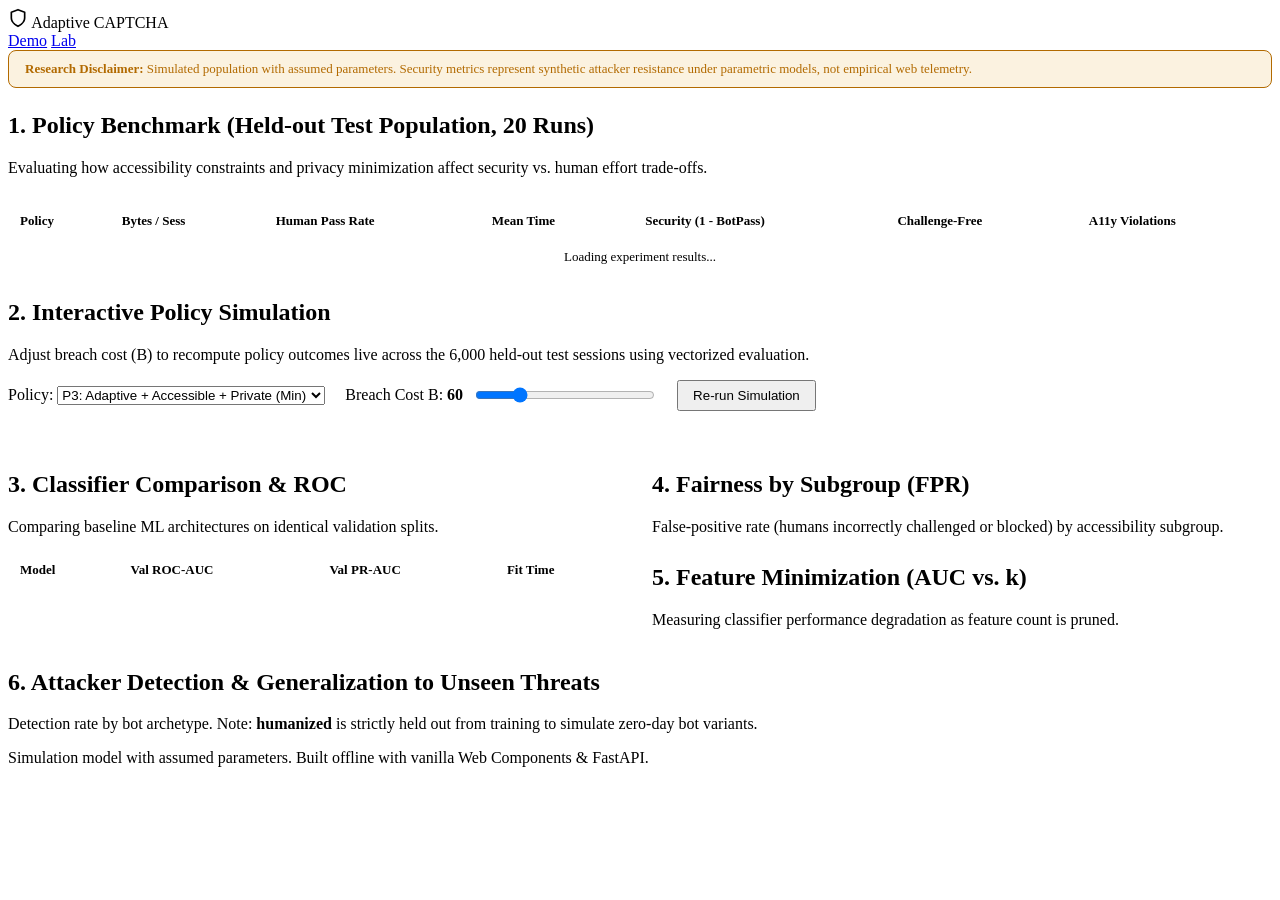
==== web/lab.html @ c74d33b8 "feat: complete adaptive and accessible CAPTCHA implementation (Phases 0-6)" ====
<!DOCTYPE html>
<html lang="en">
<head>
  <meta charset="UTF-8">
  <meta name="viewport" content="width=device-width, initial-scale=1.0">
  <title>Adaptive and Accessible CAPTCHA — Research Lab</title>
  <link rel="stylesheet" href="/static/styles.css">
  <style>
    .lab-banner {
      background: rgba(220, 150, 0, 0.12);
      border: 1px solid #B26A00;
      color: #B26A00;
      padding: 10px 16px;
      border-radius: 8px;
      margin-bottom: 24px;
      font-size: 13px;
      font-weight: 500;
    }

    .data-table {
      width: 100%;
      border-collapse: collapse;
      font-size: 13px;
      margin-top: 10px;
    }

    .data-table th, .data-table td {
      padding: 10px 12px;
      border-bottom: 1px solid var(--border);
      text-align: left;
    }

    .data-table th {
      color: var(--muted);
      font-weight: 600;
      background: var(--bg);
    }

    .data-table tr:hover td {
      background: rgba(0, 0, 0, 0.02);
    }

    .grid-2 {
      display: grid;
      grid-template-columns: 1fr 1fr;
      gap: 24px;
      margin-top: 24px;
    }

    @media (max-width: 768px) {
      .grid-2 {
        grid-template-columns: 1fr;
      }
    }

    .stat-pill {
      display: inline-block;
      padding: 2px 8px;
      border-radius: 4px;
      font-weight: 600;
      font-size: 12px;
    }

    .stat-highlight {
      background: rgba(11, 107, 93, 0.15);
      color: var(--accent);
    }

    .stat-warn {
      background: rgba(179, 38, 30, 0.15);
      color: var(--danger);
    }
  </style>
</head>
<body>
  <header>
    <div class="brand">
      <svg width="20" height="20" viewBox="0 0 24 24" fill="none" stroke="currentColor" stroke-width="2" stroke-linecap="round" stroke-linejoin="round">
        <path d="M12 22s8-4 8-10V5l-8-3-8 3v7c0 6 8 10 8 10z"/>
      </svg>
      <span>Adaptive CAPTCHA</span>
    </div>
    <nav class="nav-links">
      <a href="/">Demo</a>
      <a href="/lab" class="active">Lab</a>
    </nav>
  </header>

  <main>
    <div class="lab-banner">
      <strong>Research Disclaimer:</strong> Simulated population with assumed parameters. Security metrics represent synthetic attacker resistance under parametric models, not empirical web telemetry.
    </div>

    <!-- Section 1: Four-Policy Comparison -->
    <section class="card" style="margin-bottom: 24px;">
      <h2>1. Policy Benchmark (Held-out Test Population, 20 Runs)</h2>
      <p class="desc">Evaluating how accessibility constraints and privacy minimization affect security vs. human effort trade-offs.</p>
      
      <div style="overflow-x: auto;">
        <table class="data-table" id="policyTable">
          <thead>
            <tr>
              <th>Policy</th>
              <th>Bytes / Sess</th>
              <th>Human Pass Rate</th>
              <th>Mean Time</th>
              <th>Security (1 - BotPass)</th>
              <th>Challenge-Free</th>
              <th>A11y Violations</th>
            </tr>
          </thead>
          <tbody id="policyTableBody">
            <tr><td colspan="7" style="text-align:center;">Loading experiment results...</td></tr>
          </tbody>
        </table>
      </div>
    </section>

    <!-- Section 2: Live Strictness Simulator -->
    <section class="card" style="margin-bottom: 24px;">
      <h2>2. Interactive Policy Simulation</h2>
      <p class="desc">Adjust breach cost (B) to recompute policy outcomes live across the 6,000 held-out test sessions using vectorized evaluation.</p>

      <div style="display: flex; align-items: center; gap: 20px; margin-bottom: 16px; flex-wrap: wrap;">
        <div>
          <label for="labPolicy">Policy: </label>
          <select id="labPolicy" class="select-control">
            <option value="P3" selected>P3: Adaptive + Accessible + Private (Min)</option>
            <option value="P2">P2: Adaptive + Accessible (Full)</option>
            <option value="P1">P1: Adaptive (Unconstrained)</option>
            <option value="P0">P0: Fixed vis2</option>
          </select>
        </div>
        <div style="display: flex; align-items: center; gap: 10px;">
          <label for="labB">Breach Cost B: <strong id="labBVal">60</strong></label>
          <input type="range" id="labB" min="20" max="200" value="60" step="5" class="slider-control" style="width: 180px;">
        </div>
        <button type="button" id="reSimulateBtn" class="btn-primary" style="padding: 6px 14px;">Re-run Simulation</button>
      </div>

      <div id="simStatsRow" style="display: flex; gap: 16px; flex-wrap: wrap; margin-top: 12px; font-family: var(--font-mono); font-size: 13px;">
        <!-- Filled dynamically -->
      </div>
    </section>

    <div class="grid-2">
      <!-- Section 3: Model Comparison & ROC -->
      <section class="card">
        <h2>3. Classifier Comparison & ROC</h2>
        <p class="desc">Comparing baseline ML architectures on identical validation splits.</p>
        <table class="data-table" id="modelsTable">
          <thead>
            <tr>
              <th>Model</th>
              <th>Val ROC-AUC</th>
              <th>Val PR-AUC</th>
              <th>Fit Time</th>
            </tr>
          </thead>
          <tbody id="modelsTableBody"></tbody>
        </table>

        <div id="rocChart" style="margin-top: 20px;"></div>
      </section>

      <!-- Section 4 & 5: Subgroup Disparity & Feature Scaling -->
      <section class="card">
        <h2>4. Fairness by Subgroup (FPR)</h2>
        <p class="desc">False-positive rate (humans incorrectly challenged or blocked) by accessibility subgroup.</p>
        <div id="subgroupChart"></div>

        <h2 style="margin-top: 28px;">5. Feature Minimization (AUC vs. k)</h2>
        <p class="desc">Measuring classifier performance degradation as feature count is pruned.</p>
        <div id="featuresChart"></div>
      </section>
    </div>

    <!-- Section 6: Recall by Bot Type -->
    <section class="card" style="margin-top: 24px;">
      <h2>6. Attacker Detection & Generalization to Unseen Threats</h2>
      <p class="desc">Detection rate by bot archetype. Note: <strong>humanized</strong> is strictly held out from training to simulate zero-day bot variants.</p>
      <div id="botRecallChart" style="margin-top: 14px;"></div>
    </section>
  </main>

  <footer>
    Simulation model with assumed parameters. Built offline with vanilla Web Components & FastAPI.
  </footer>

  <script type="module">
    import { renderLineChart, renderBarChart } from "/static/chart.js";

    async function loadLabData() {
      try {
        const res = await fetch("/api/lab/results");
        if (!res.ok) throw new Error("Could not load results");
        const { results, metrics } = await res.json();

        // 1. Populate Four-Policy Table
        const tbody = document.getElementById("policyTableBody");
        tbody.innerHTML = "";
        for (const [key, p] of Object.entries(results)) {
          const isA11yZero = p.a11y_violation_rate.mean === 0;
          const row = document.createElement("tr");
          row.innerHTML = `
            <td><strong>${p.name}</strong></td>
            <td><code>${p.bytes_collected} B</code></td>
            <td>${(p.human_pass_rate.mean * 100).toFixed(1)}% <small style="color:var(--muted)">±${(p.human_pass_rate.std*100).toFixed(1)}%</small></td>
            <td>${p.mean_human_time_s.mean.toFixed(1)}s</td>
            <td><strong>${(p.security_rate.mean * 100).toFixed(1)}%</strong></td>
            <td>${(p.challenge_free_rate.mean * 100).toFixed(1)}%</td>
            <td><span class="stat-pill ${isA11yZero ? 'stat-highlight' : 'stat-warn'}">${(p.a11y_violation_rate.mean * 100).toFixed(2)}%</span></td>
          `;
          tbody.appendChild(row);
        }

        // 2. Model comparison table
        const mbody = document.getElementById("modelsTableBody");
        mbody.innerHTML = "";
        metrics.models_compared.forEach(m => {
          const r = document.createElement("tr");
          r.innerHTML = `
            <td>${m.model}</td>
            <td>${m.val_roc_auc.toFixed(4)}</td>
            <td>${m.val_pr_auc.toFixed(4)}</td>
            <td>${m.fit_time_s}s</td>
          `;
          mbody.appendChild(r);
        });

        // 3. ROC Chart
        if (metrics.roc_curve_points) {
          renderLineChart(document.getElementById("rocChart"), {
            data: metrics.roc_curve_points,
            xKey: "fpr",
            yKey: "tpr",
            title: `Receiver Operating Characteristic (MIN Model, AUC = ${metrics.min_model.roc_auc.toFixed(3)})`,
            xLabel: "False Positive Rate (FPR)",
            yLabel: "True Positive Rate (TPR)",
            minX: 0, maxX: 1, minY: 0, maxY: 1
          });
        }

        // 4. Subgroup chart (Bar chart of FPR)
        const subgroupData = Object.entries(metrics.false_positive_rate_by_human_subgroup).map(([k, v]) => ({
          name: k.replace("_", " "),
          fpr: v.fpr_min_p50
        }));
        renderBarChart(document.getElementById("subgroupChart"), {
          data: subgroupData,
          labelKey: "name",
          valueKey: "fpr",
          title: "False-Positive Rate by Human Subgroup (MIN Model)",
          maxVal: 0.1,
          unit: "%"
        });

        // 5. AUC vs k chart
        const kData = Object.entries(metrics.auc_vs_feature_count).map(([k, v]) => ({
          k: Number(k),
          auc: v
        }));
        renderLineChart(document.getElementById("featuresChart"), {
          data: kData,
          xKey: "k",
          yKey: "auc",
          title: "Test ROC-AUC vs. Feature Count (Pruning Curve)",
          xLabel: "Number of features (k)",
          yLabel: "Test AUC",
          minX: 4, maxX: 25, minY: 0.70, maxY: 0.90
        });

        // 6. Bot recall chart
        const botData = Object.entries(metrics.recall_by_bot_type).map(([k, v]) => ({
          name: k + (v.is_unseen ? " (UNSEEN)" : ""),
          recall: v.recall_min_p50,
          highlight: v.is_unseen
        }));
        renderBarChart(document.getElementById("botRecallChart"), {
          data: botData,
          labelKey: "name",
          valueKey: "recall",
          title: "Detection Recall by Bot Archetype (Threshold p > 0.5)",
          maxVal: 1.0,
          unit: "%"
        });

      } catch (err) {
        console.error("Failed to load lab data:", err);
      }
    }

    // Interactive Slider Handler
    const labB = document.getElementById("labB");
    const labBVal = document.getElementById("labBVal");
    const labPolicy = document.getElementById("labPolicy");
    const simStatsRow = document.getElementById("simStatsRow");
    const reSimulateBtn = document.getElementById("reSimulateBtn");

    labB.addEventListener("input", () => {
      labBVal.textContent = labB.value;
    });

    async function runLiveSimulation() {
      const b = labB.value;
      const pol = labPolicy.value;
      simStatsRow.innerHTML = "<em>Simulating 6,000 sessions with vector model...</em>";

      try {
        const res = await fetch(`/api/lab/simulate?policy=${pol}&breach_cost=${b}&runs=15`);
        const data = await res.json();
        simStatsRow.innerHTML = `
          <div class="card" style="padding: 10px 14px; flex: 1;">
            <div style="color:var(--muted); font-size:11px;">SECURITY RATE</div>
            <div style="font-size:16px; font-weight:bold;">${(data.security_rate * 100).toFixed(1)}%</div>
          </div>
          <div class="card" style="padding: 10px 14px; flex: 1;">
            <div style="color:var(--muted); font-size:11px;">MEAN HUMAN TIME</div>
            <div style="font-size:16px; font-weight:bold;">${data.mean_human_time_s.toFixed(1)}s</div>
          </div>
          <div class="card" style="padding: 10px 14px; flex: 1;">
            <div style="color:var(--muted); font-size:11px;">HUMAN PASS RATE</div>
            <div style="font-size:16px; font-weight:bold;">${(data.human_pass_rate * 100).toFixed(1)}%</div>
          </div>
          <div class="card" style="padding: 10px 14px; flex: 1;">
            <div style="color:var(--muted); font-size:11px;">A11Y VIOLATIONS</div>
            <div style="font-size:16px; font-weight:bold; color:${data.a11y_violation_rate === 0 ? 'var(--accent)' : 'var(--danger)'};">
              ${(data.a11y_violation_rate * 100).toFixed(2)}%
            </div>
          </div>
        `;
      } catch (err) {
        simStatsRow.innerHTML = `<span style="color:var(--danger)">Simulation failed: ${err.message}</span>`;
      }
    }

    reSimulateBtn.addEventListener("click", runLiveSimulation);
    labB.addEventListener("change", runLiveSimulation);
    labPolicy.addEventListener("change", runLiveSimulation);

    // Initial loads
    loadLabData();
    runLiveSimulation();
  </script>
</body>
</html>
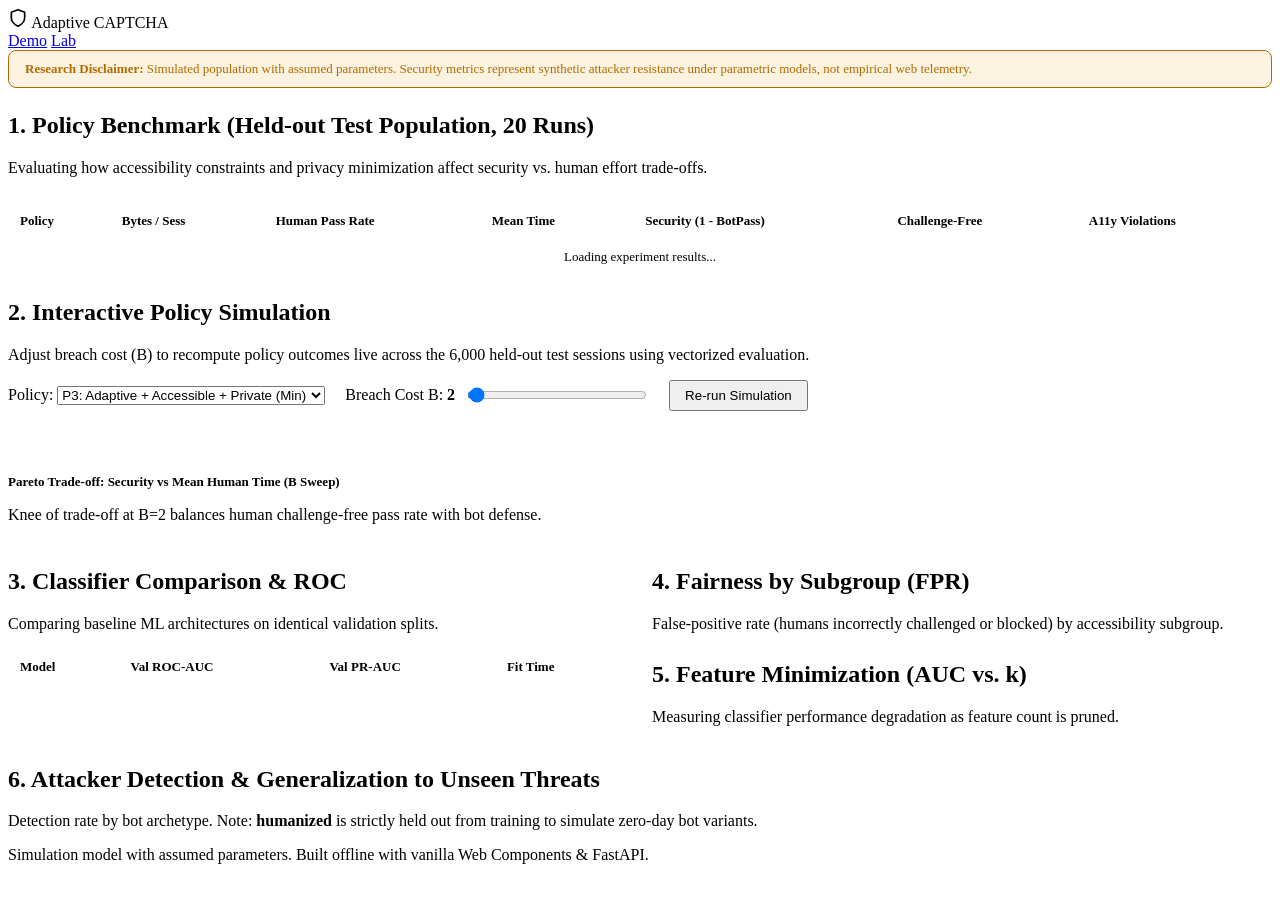
==== commit 94e7ff99: "fix(2): degenerate policy at default breach cost" ====
--- a/web/lab.html
+++ b/web/lab.html
@@ -132,14 +132,20 @@
           </select>
         </div>
         <div style="display: flex; align-items: center; gap: 10px;">
-          <label for="labB">Breach Cost B: <strong id="labBVal">60</strong></label>
-          <input type="range" id="labB" min="20" max="200" value="60" step="5" class="slider-control" style="width: 180px;">
+          <label for="labB">Breach Cost B: <strong id="labBVal">2</strong></label>
+          <input type="range" id="labB" min="1" max="100" value="2" step="1" class="slider-control" style="width: 180px;">
         </div>
         <button type="button" id="reSimulateBtn" class="btn-primary" style="padding: 6px 14px;">Re-run Simulation</button>
       </div>
 
       <div id="simStatsRow" style="display: flex; gap: 16px; flex-wrap: wrap; margin-top: 12px; font-family: var(--font-mono); font-size: 13px;">
         <!-- Filled dynamically -->
+      </div>
+
+      <div style="margin-top: 20px; padding-top: 14px; border-top: 1px solid var(--border);">
+        <h3 style="font-size: 13px; font-weight: 600; margin-bottom: 4px;">Pareto Trade-off: Security vs Mean Human Time (B Sweep)</h3>
+        <p class="desc" style="margin-bottom: 8px;">Knee of trade-off at B=2 balances human challenge-free pass rate with bot defense.</p>
+        <div id="paretoChartContainer" style="max-width: 500px;"></div>
       </div>
     </section>
 
@@ -227,6 +233,19 @@
           `;
           mbody.appendChild(r);
         });
+
+        // 2. Pareto chart (Security vs Mean Human Time)
+        if (data.b_sweep) {
+          renderLineChart(document.getElementById("paretoChartContainer"), {
+            data: data.b_sweep,
+            xKey: "mean_human_time",
+            yKey: "security",
+            title: "Pareto Frontier (B ∈ {2, 3, 5, 8, 12, 20, 40, 60})",
+            xLabel: "Mean Human Time (s)",
+            yLabel: "Security (1 - BotPass)",
+            minX: 0, maxX: 14, minY: 0.55, maxY: 0.90
+          });
+        }
 
         // 3. ROC Chart
         if (metrics.roc_curve_points) {
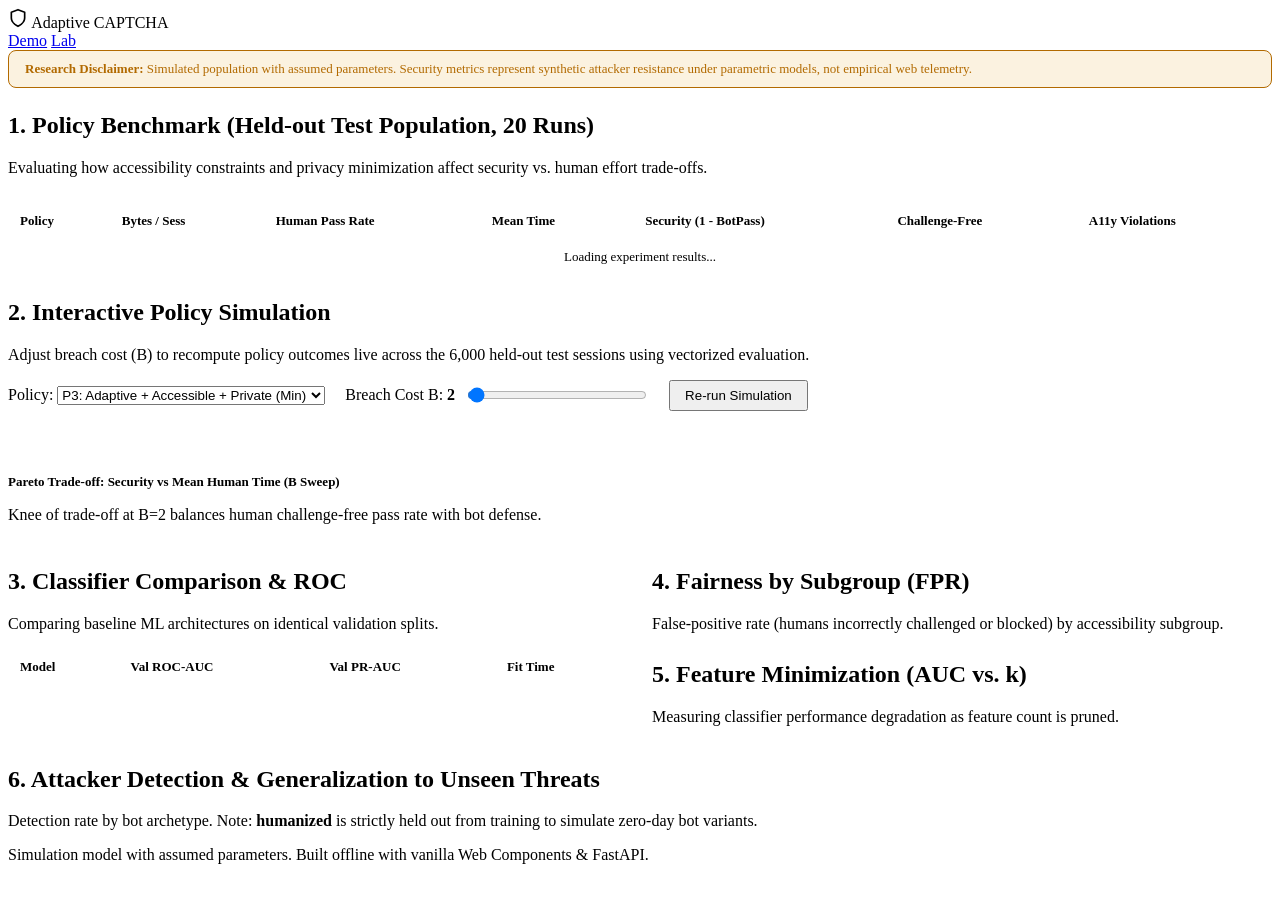
==== commit b287a17b: "refactor: remove all code comments across project files" ====
--- a/web/lab.html
+++ b/web/lab.html
@@ -91,7 +91,7 @@
       <strong>Research Disclaimer:</strong> Simulated population with assumed parameters. Security metrics represent synthetic attacker resistance under parametric models, not empirical web telemetry.
     </div>
 
-    <!-- Section 1: Four-Policy Comparison -->
+    
     <section class="card" style="margin-bottom: 24px;">
       <h2>1. Policy Benchmark (Held-out Test Population, 20 Runs)</h2>
       <p class="desc">Evaluating how accessibility constraints and privacy minimization affect security vs. human effort trade-offs.</p>
@@ -116,7 +116,7 @@
       </div>
     </section>
 
-    <!-- Section 2: Live Strictness Simulator -->
+    
     <section class="card" style="margin-bottom: 24px;">
       <h2>2. Interactive Policy Simulation</h2>
       <p class="desc">Adjust breach cost (B) to recompute policy outcomes live across the 6,000 held-out test sessions using vectorized evaluation.</p>
@@ -139,7 +139,7 @@
       </div>
 
       <div id="simStatsRow" style="display: flex; gap: 16px; flex-wrap: wrap; margin-top: 12px; font-family: var(--font-mono); font-size: 13px;">
-        <!-- Filled dynamically -->
+        
       </div>
 
       <div style="margin-top: 20px; padding-top: 14px; border-top: 1px solid var(--border);">
@@ -150,7 +150,7 @@
     </section>
 
     <div class="grid-2">
-      <!-- Section 3: Model Comparison & ROC -->
+      
       <section class="card">
         <h2>3. Classifier Comparison & ROC</h2>
         <p class="desc">Comparing baseline ML architectures on identical validation splits.</p>
@@ -169,7 +169,7 @@
         <div id="rocChart" style="margin-top: 20px;"></div>
       </section>
 
-      <!-- Section 4 & 5: Subgroup Disparity & Feature Scaling -->
+      
       <section class="card">
         <h2>4. Fairness by Subgroup (FPR)</h2>
         <p class="desc">False-positive rate (humans incorrectly challenged or blocked) by accessibility subgroup.</p>
@@ -181,7 +181,7 @@
       </section>
     </div>
 
-    <!-- Section 6: Recall by Bot Type -->
+    
     <section class="card" style="margin-top: 24px;">
       <h2>6. Attacker Detection & Generalization to Unseen Threats</h2>
       <p class="desc">Detection rate by bot archetype. Note: <strong>humanized</strong> is strictly held out from training to simulate zero-day bot variants.</p>
